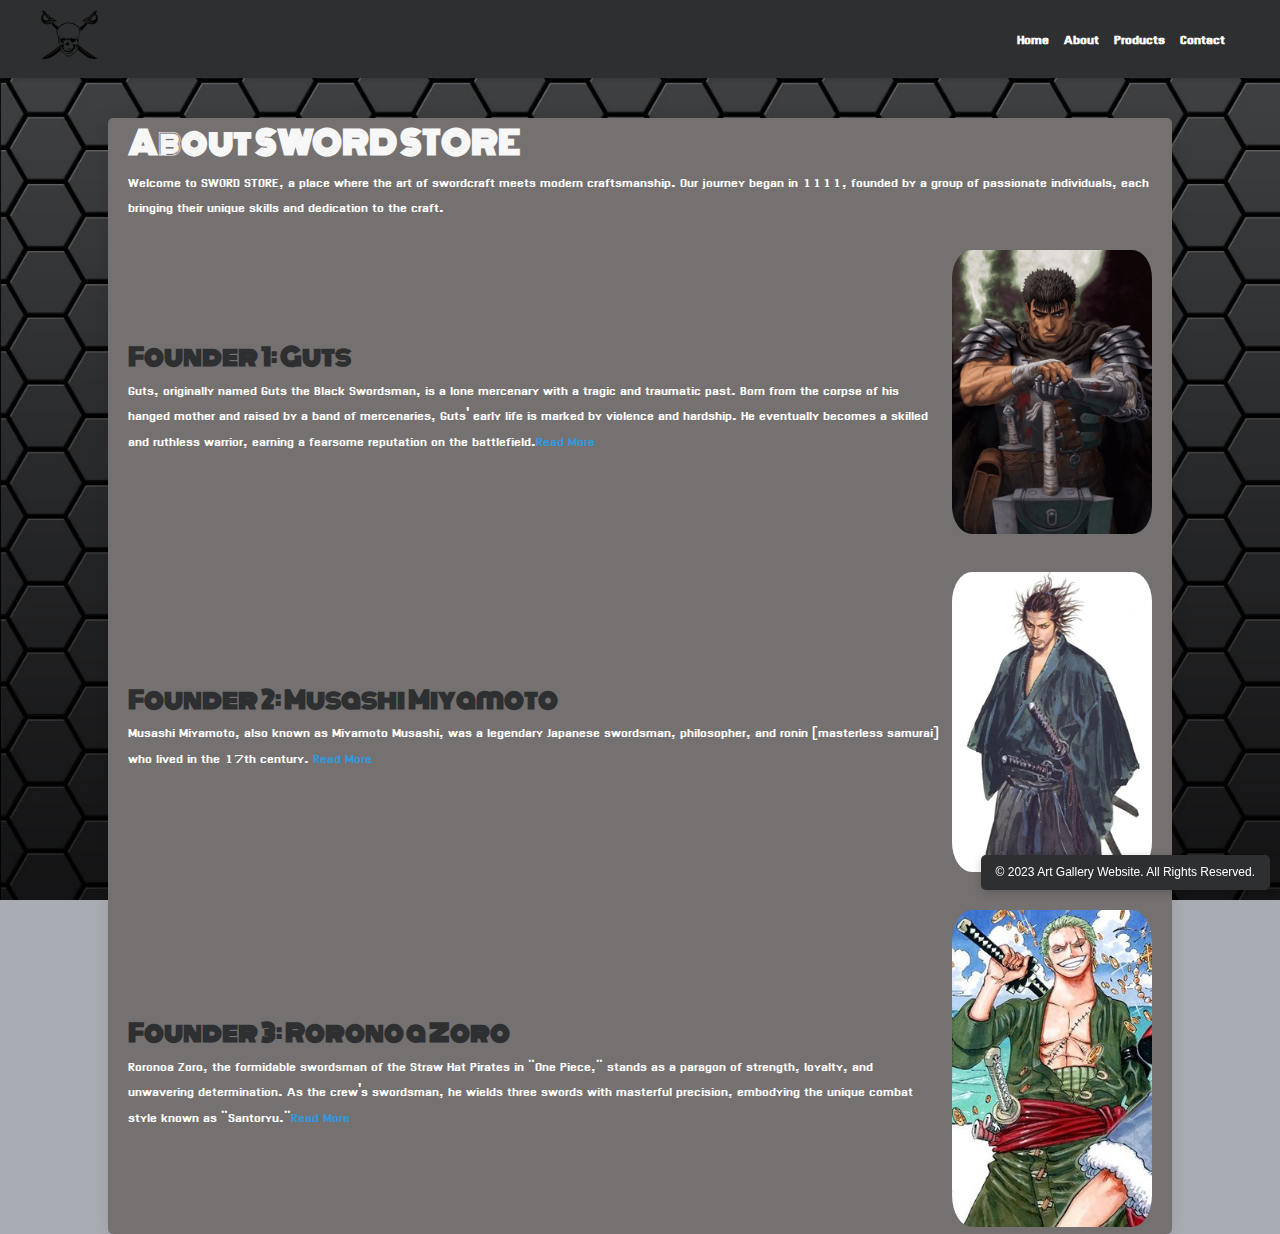
==== code/about.html @ 7b21300e "Add files via upload" ====
<!DOCTYPE html>
<html lang="en">
    <head>
        <meta charset="UTF-8">
        <meta name="viewport" content="width=device-width, initial-scale=1.0">
        <meta name="description" content="Explore the finest collection of meticulously crafted swords.">
        <meta name="keywords" content="swords, katanas, weapons, craftsmanship">
        <link rel="preconnect" href="https://fonts.googleapis.com">
        <link rel="preconnect" href="https://fonts.gstatic.com" crossorigin>
        <link href="https://fonts.googleapis.com/css2?family=Dhurjati&display=swap" rel="stylesheet">
        <link rel="preconnect" href="https://fonts.googleapis.com">
        <link rel="preconnect" href="https://fonts.gstatic.com" crossorigin>
        <link href="https://fonts.googleapis.com/css2?family=Monoton&display=swap" rel="stylesheet">
        <title>SWORD STORE</title>
        <link rel="stylesheet" href="./css/style.css">
    </head>

<body>
    <header>
        <nav>
            <div>
                <img src="./img/logo.jpeg" alt="Company Logo">
            </div>
            <ul>
                <li><a href="./index.html">Home</a></li>
                <li><a href="./about.html">About</a></li>
                <li><a href="./product.html">Products</a></li>
                <li><a href="./contact.html">Contact</a></li>
            </ul>
        </nav>
    </header>

    <section>
        <h1>About SWORD STORE</h1>
        <p>Welcome to SWORD STORE, a place where the art of swordcraft meets modern craftsmanship. Our journey began in 1111, founded by a group of passionate individuals, each bringing their unique skills and dedication to the craft.</p>
        <div class="founder-details">
            <div class="founder-text">
                <h2>Founder 1: Guts</h2>
                <p>Guts, originally named Guts the Black Swordsman, is a lone mercenary with a tragic and traumatic past. Born from the corpse of his hanged mother and raised by a band of mercenaries, Guts' early life is marked by violence and hardship. He eventually becomes a skilled and ruthless warrior, earning a fearsome reputation on the battlefield.<span class="read-more">Read More</span></p>
            </div>
            <div class="founder-image">
                <img src="./img/f1.png" alt="Founder 1's Picture">
            </div>
        </div>

        <div class="founder-details">
            <div class="founder-text">
                <h2>Founder 2: Musashi Miyamoto</h2>
                <p>Musashi Miyamoto, also known as Miyamoto Musashi, was a legendary Japanese swordsman, philosopher, and ronin (masterless samurai) who lived in the 17th century. <span class="read-more">Read More</span></p>
            </div>
            <div class="founder-image">
                <img src="./img/f2.png" alt="Founder 2's Picture">
            </div>
        </div>

        <div class="founder-details">
            <div class="founder-text">
                <h2>Founder 3: Roronoa Zoro</h2>
                <p>Roronoa Zoro, the formidable swordsman of the Straw Hat Pirates in "One Piece," stands as a paragon of strength, loyalty, and unwavering determination. As the crew's swordsman, he wields three swords with masterful precision, embodying the unique combat style known as "Santoryu."<span class="read-more">Read More</span></p>
            </div>
            <div class="founder-image">
                <img src="./img/f3.jpg" alt="Founder 3's Picture">
            </div>
        </div>


    </section>

    <div class="copyright-box">
        &copy; 2023 Art Gallery Website. All Rights Reserved.
    </div>

</body>

</html>
---- code/css/style.css ----
:root{
    --base-color: #2e2f30;
    --accent-color-1: #878787;
    --accent-color-2: #2e2f30;
}

html {
    scroll-behavior: smooth;
    height: 100%;
}
body, h1, h2, h3, p, ul {
    margin: 0;
    padding: 0;
    font-family: 'Dhurjati', sans-serif;
    height: 100%;
}

body {
    font-family: 'Roboto', sans-serif;
    background-image: url('../img/bg.jpg');
    background-size: cover;
    background-repeat: no-repeat;
    background-attachment: fixed;
    background-color: #a9acb2;
    color: #e3d4d4;
    line-height: 1.6;
}

header {
    background-color: var(--base-color);
    box-shadow: 0 2px 4px rgba(0, 0, 0, 0.1);
    padding: 10px 0;
}
#mono-scheme{
    width: auto;
    min-height: auto;
}
.mono-header{
    padding-top: 2em;
    background-image:url("../img/1.jpg") ;
    background-size:cover ;
}
.mono-header div:nth-child(1) {
    background-color: rgba(0, 0, 0, 0.8);
    width: auto;
    height: auto;
    display: flex;
    align-items: center;
    justify-content: center;
    flex-direction: column;
    padding: 1.5em 60px 60px;
    text-align: center;
    border-radius: 10px;
}

.mono-header h4 {
    color: #fff;
    font-size: 48px;
    letter-spacing: 0.1em;
    margin-bottom: 15px;
    font-family: 'Monoton', sans-serif;
}

.mono-header img {
    max-width: 100%;
    height: auto;
    border-radius: 10px;
    margin-bottom: 20px;
}


nav img {
    height: 50px;
    width: auto;
}

nav {
    display: flex;
    justify-content: space-between;
    align-items: center;
    max-width: 1200px;
    margin: 0 auto;
}

nav ul {
    list-style: none;
    margin: 0;
    padding: 0;
    display: flex;
}

nav li {
    margin-right: 15px;
}
.slideshow-container img{
    width:100%
}
nav a {
    text-decoration: none;
    color: #fff;
    font-weight: 600;
    transition: color 0.3s ease-in-out;
}

nav a:hover {
    color: var(--accent-color-1);
}

section {
    max-width: 80%;
    margin: 40px auto;
    padding: 0 20px;
    background-color: #757171;
    box-shadow: 0 0 15px rgba(0, 0, 0, 0.1);
    border-radius: 5px;
    color: #fff;
    position: relative;
}

.founder-details {
    margin-top: 30px;
    display: flex;
    justify-content: space-between;
    align-items: center;
}

.founder-text {
    flex: 1;
}

.founder-text h2 {
    color: #2e2f30;
}

.founder-image img {
    max-width: 200px;
    width: 100%;
    border-radius: 10%;
    margin-left: 10px;
}

.founder-text .hidden-text {
    display: none;
}

.read-more {
    color: #3498db;
    cursor: pointer;
}

.read-more:hover {
    text-decoration: underline;
}

#featured-swords {
    background-color: #34495e;
    padding: 20px;
    border-radius: 10px;
}
.featured-swords {
    overflow: auto;
}
.featured {
    margin-top: 20px;
    border: 1px solid #eaeaea;
    padding: 20px;
    border-radius: 5px;
    transition: box-shadow 0.3s, transform 0.3s;
}
.featured img:hover {
    transform: scale(1.05);
}
.featured img {
    max-width: 100%;
    border-radius: 5px;
    margin-bottom: 10px;
    transition: transform 0.3s;
}

.featured:hover {
    box-shadow: 0 4px 12px rgba(0, 0, 0, 0.2);
    transform: translateY(-5px);
}

.featured a {
    display: inline-block;
    text-align: center;
    background-color: #666565;
    color: #fff;
    border-radius: 30px;
    width: 100px;
    height: 50px;
    line-height: 46px;
    text-decoration: none;
    transition: background 0.3s, transform 0.3s;
}

.featured a:hover {
    background-color: #000000;
    transform: scale(1.05);
}

h1,
h2,
h3 {
    color: #f7f7f7;
    font-family: 'Monoton', sans-serif;
}
.sword {
    display: flex;
    align-items: center;
    width: 100%;
    padding: 10px;
    border: 1px solid #ddd;
    box-sizing: border-box;
    margin-bottom: 20px;
}

.sword img {
    width: 50%;
    height: auto;
    border-radius: 5px;
    margin-right: 20px;
    clip-path: polygon(0 0, 100% 0, 100% 100%, 50% 75%, 0% 100%);
}

.sword-text {
    flex: 1;
}

.copyright-box {
    width: auto;
    padding: 8px 15px;
    background-color: var(--base-color);    color: #fff;
    font-size: 12px;
    border-radius: 5px;
    position: fixed;
    bottom: 10px;
    right: 10px;
    z-index: 100;
    box-shadow: 0 2px 10px rgba(0, 0, 0, 0.2);
}


form {
    max-width: 400px;
    margin: 0 auto;
}

label {
    display: block;
    margin-bottom: 8px;
    color: #e9dcdc;
}

input,
textarea {
    width: 100%;
    padding: 10px;
    margin-bottom: 20px;
    box-sizing: border-box;
    border: 1px solid #050404;
    border-radius: 5px;
}

button {
    background-color: #393837;
    color: #fff;
    padding: 12px 24px;
    border: none;
    cursor: pointer;
    transition: background-color 0.3s ease-in-out;
    border-radius: 5px;
}

button:hover {
    background-color: #474644;
}
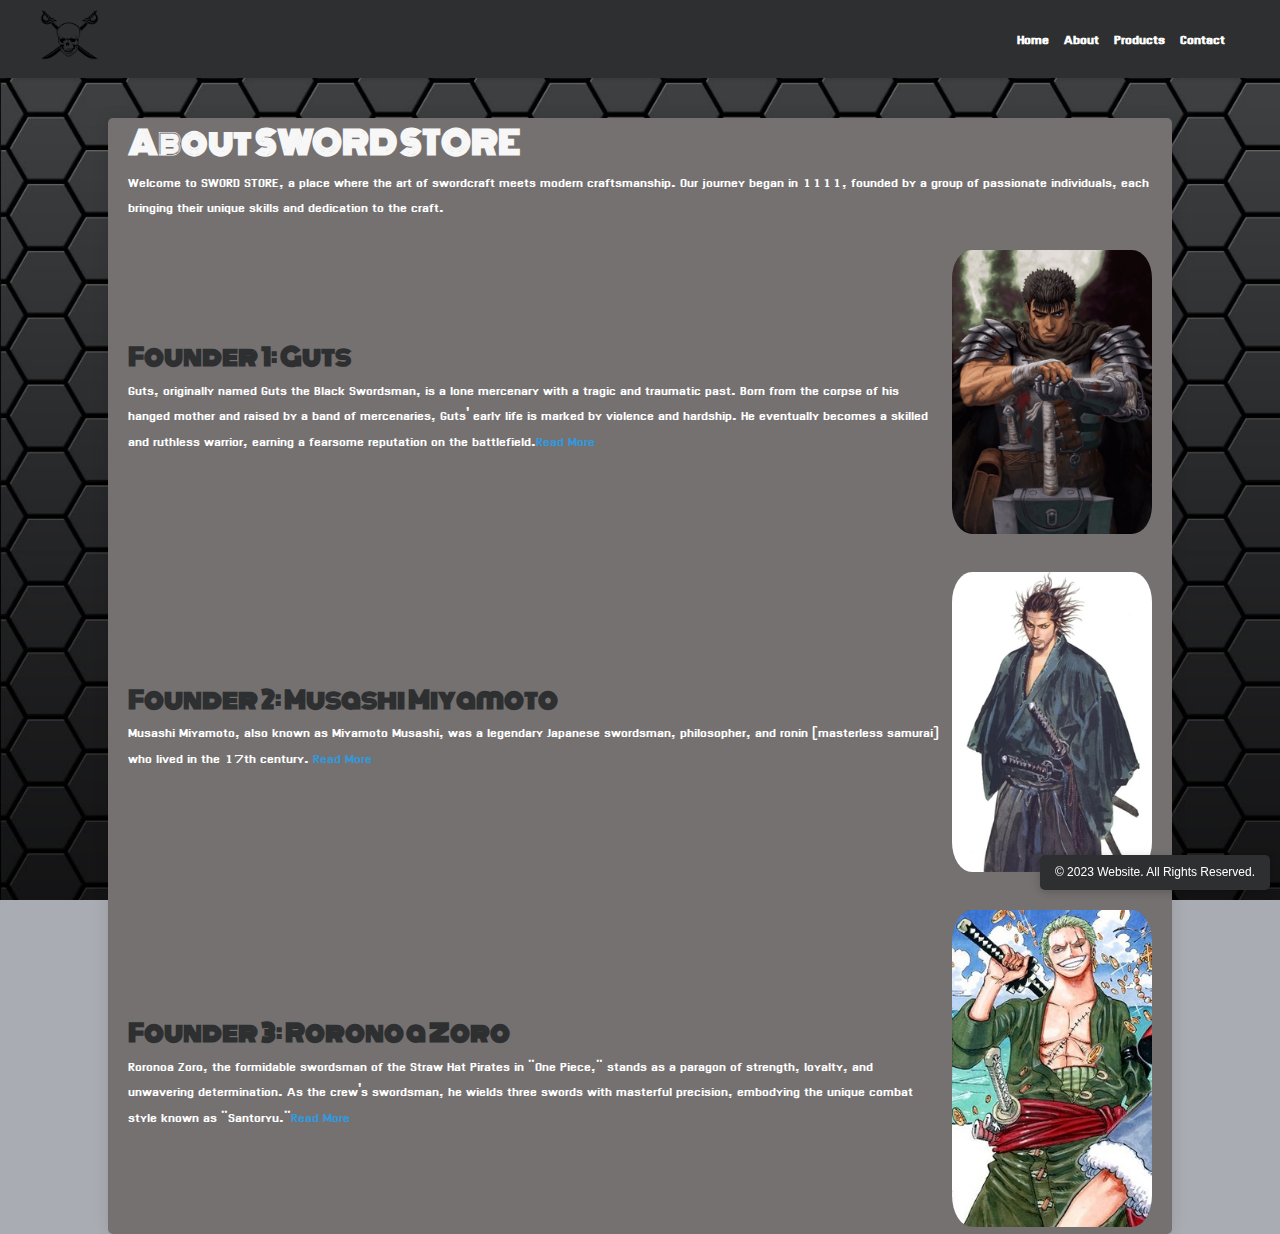
==== commit b73422ef: "about.html" ====
--- a/code/about.html
+++ b/code/about.html
@@ -67,7 +67,7 @@
     </section>
 
     <div class="copyright-box">
-        &copy; 2023 Art Gallery Website. All Rights Reserved.
+        &copy; 2023  Website. All Rights Reserved.
     </div>
 
 </body>
--- a/code/css/style.css
+++ b/code/css/style.css
@@ -199,6 +199,19 @@
     background-color: #000000;
     transform: scale(1.05);
 }
+.buy-now-text {
+    color: #fff;
+    background-color: #393837;
+    padding: 8px;
+    border-radius: 5px;
+    cursor: pointer;
+    transition: background-color 0.3s ease-in-out;
+    display: inline-block;
+}
+
+.buy-now-text:hover {
+    background-color: #474644;
+}
 
 h1,
 h2,
